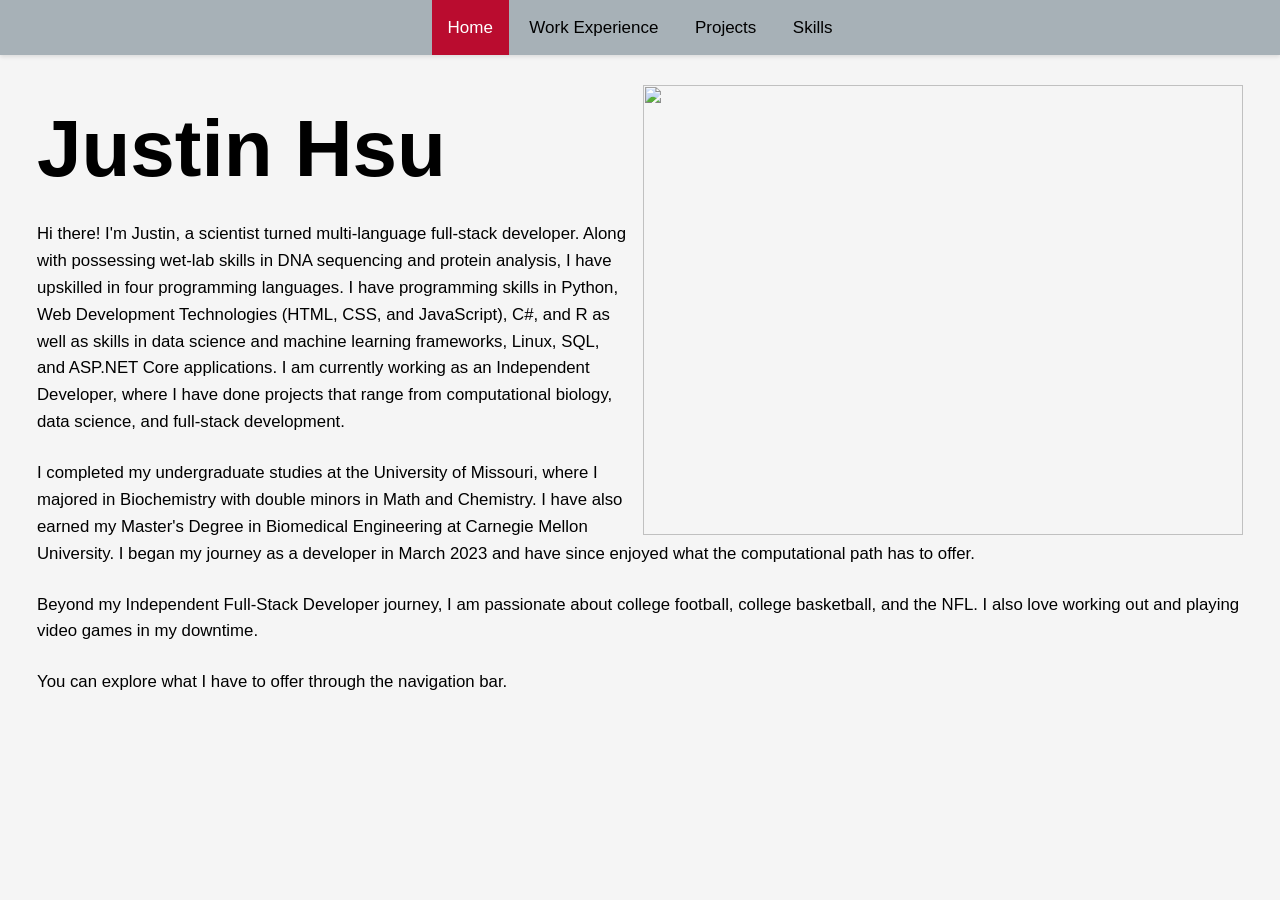
==== index.html @ 166c441d "update the final paragraph in the index page of portfolio" ====
<!doctype html>
<html lang="en">
  <head>
    <meta charset="UTF-8" />
    <meta name="viewport" content="width=device-width, initial-scale=1.0" />
    <title>Justin Hsu</title>
  </head>
  <body>
    <div id="navbar-holder"></div>
    <article>
      <img
        class="profile-image float-right"
        src="images/IMG_20250315_150551.jpg"
        width="600"
        height="450"
      />
      <h1>Justin Hsu</h1>
      <p>
        Hi there! I'm Justin, a scientist turned multi-language full-stack
        developer. Along with possessing wet-lab skills in DNA sequencing and
        protein analysis, I have upskilled in four programming languages. I have
        programming skills in Python, Web Development Technologies (HTML, CSS,
        and JavaScript), C#, and R as well as skills in data science and machine
        learning frameworks, Linux, SQL, and ASP.NET Core applications. I am
        currently working as an Independent Developer, where I have done
        projects that range from computational biology, data science, and
        full-stack development.
      </p>
      <p>
        I completed my undergraduate studies at the University of Missouri,
        where I majored in Biochemistry with double minors in Math and
        Chemistry. I have also earned my Master's Degree in Biomedical
        Engineering at Carnegie Mellon University. I began my journey as a
        developer in March 2023 and have since enjoyed what the computational
        path has to offer.
      </p>
      <p>
        Beyond my Independent Full-Stack Developer journey, I am passionate
        about college football, college basketball, and the NFL. I also love
        working out and playing video games in my downtime.
      </p>
      <p>You can explore what I have to offer through the navigation bar.</p>
    </article>
    <script src="script/app.js"></script>
  </body>
</html>
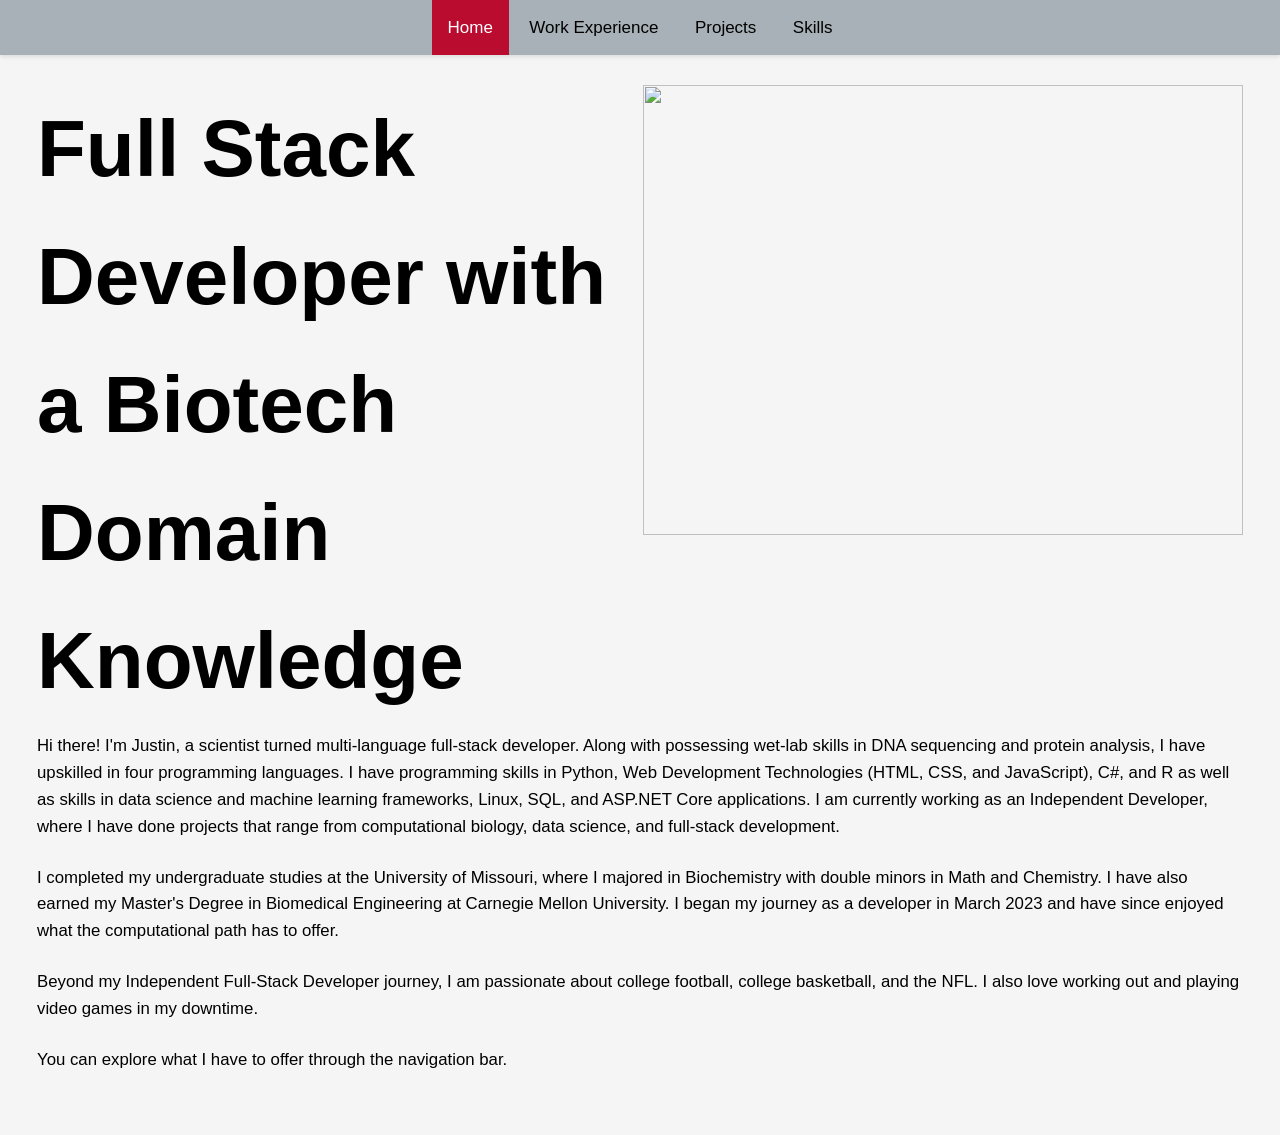
==== commit 238305ee: "change h1 header in homepage to describe my background in one title"" ====
--- a/index.html
+++ b/index.html
@@ -14,7 +14,7 @@
         width="600"
         height="450"
       />
-      <h1>Justin Hsu</h1>
+      <h1>Full Stack Developer with a Biotech Domain Knowledge</h1>
       <p>
         Hi there! I'm Justin, a scientist turned multi-language full-stack
         developer. Along with possessing wet-lab skills in DNA sequencing and
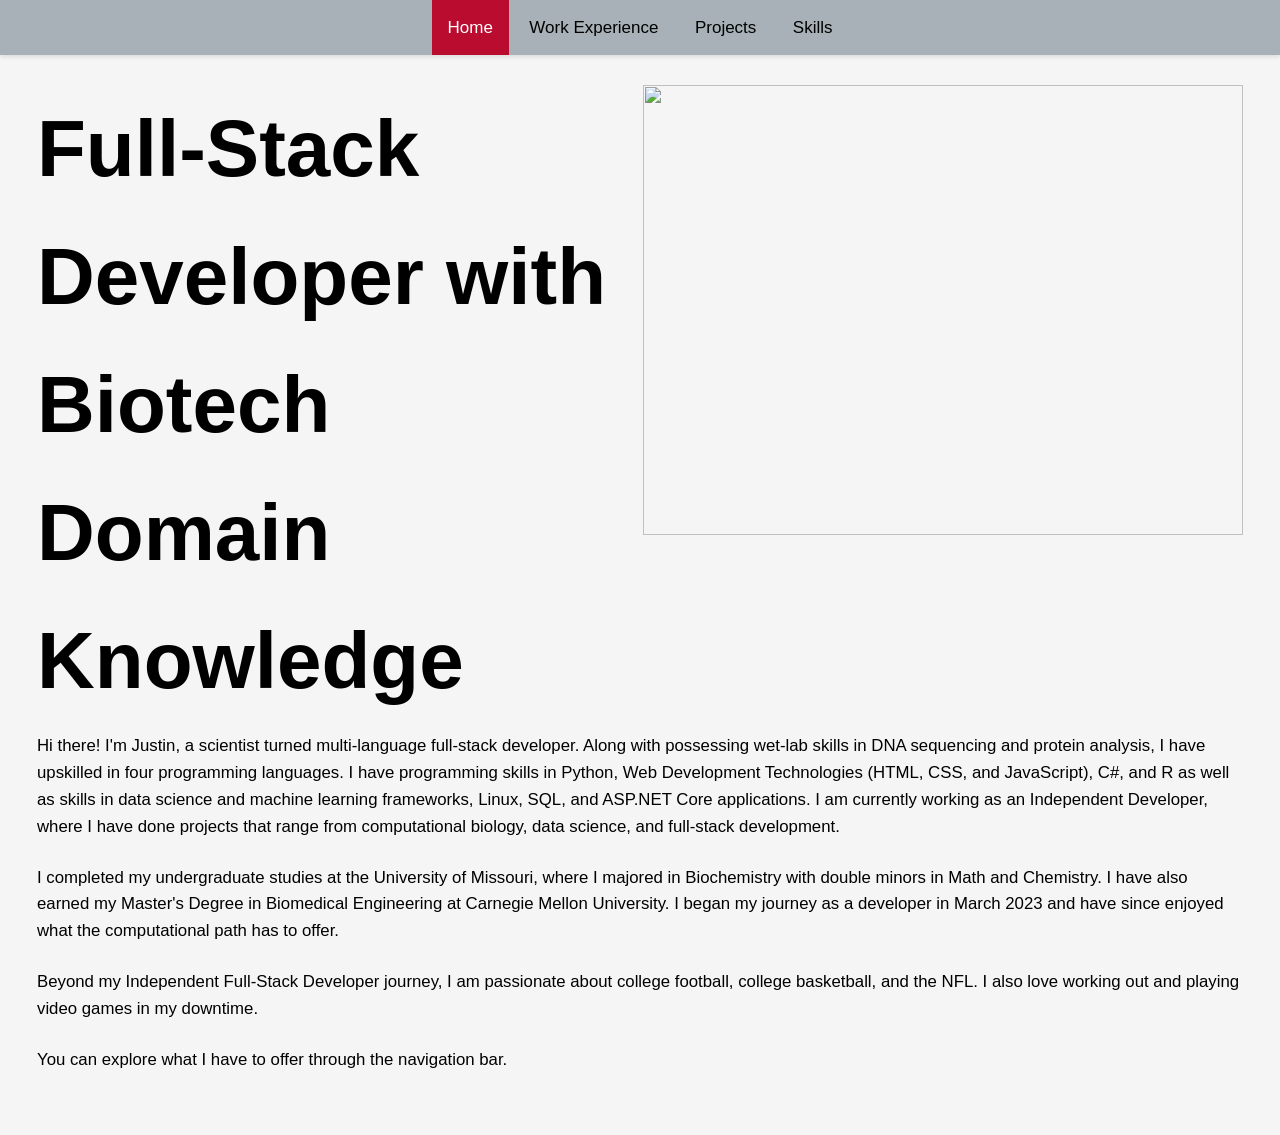
==== commit c814b32a: "update the header in home page as well as the project descriptions" ====
--- a/index.html
+++ b/index.html
@@ -14,7 +14,7 @@
         width="600"
         height="450"
       />
-      <h1>Full Stack Developer with a Biotech Domain Knowledge</h1>
+      <h1>Full-Stack Developer with Biotech Domain Knowledge</h1>
       <p>
         Hi there! I'm Justin, a scientist turned multi-language full-stack
         developer. Along with possessing wet-lab skills in DNA sequencing and
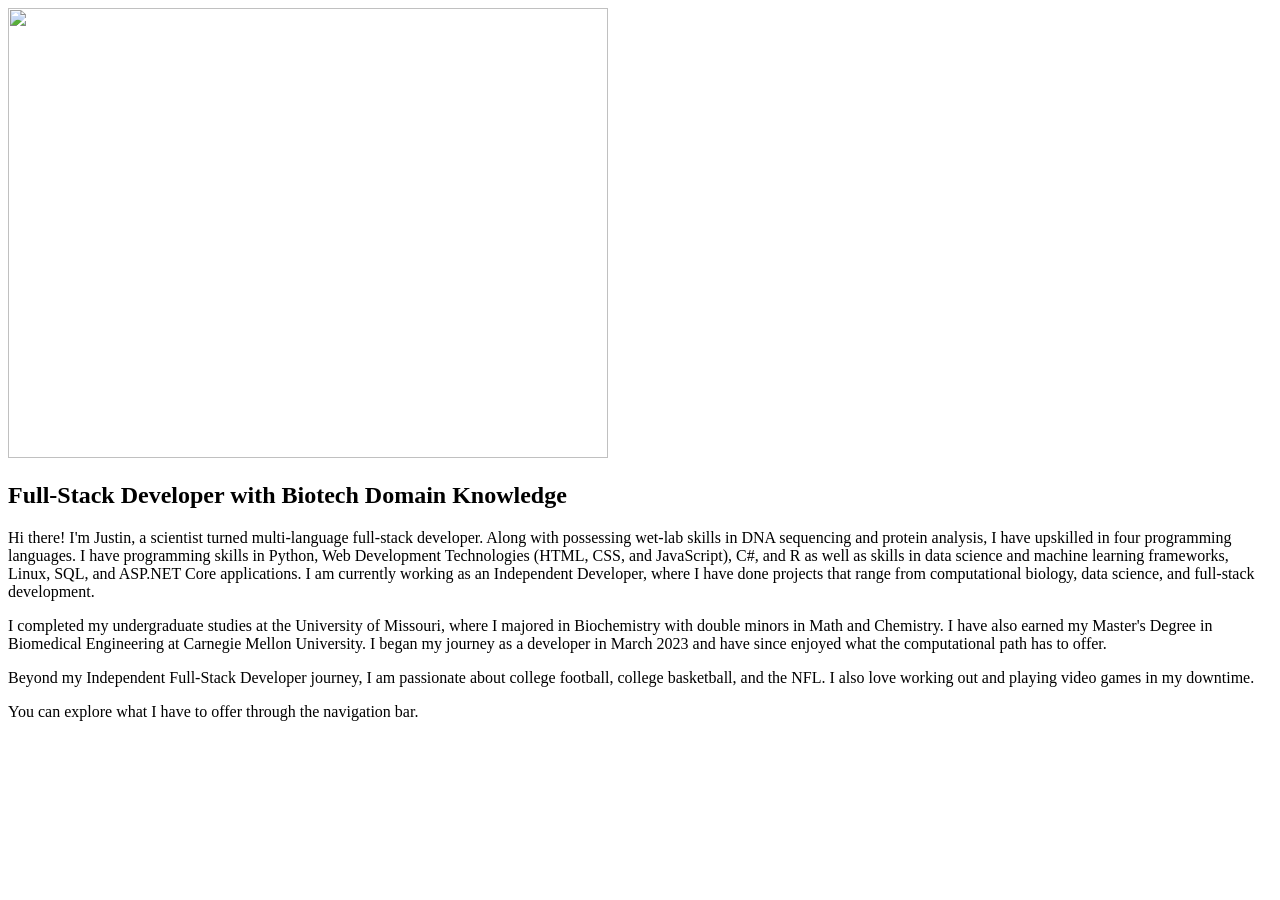
==== commit 65930ddd: "add the script tag that uses the jquery source code" ====
--- a/index.html
+++ b/index.html
@@ -41,6 +41,7 @@
       </p>
       <p>You can explore what I have to offer through the navigation bar.</p>
     </article>
+    <script src="https://code.jquery.com/jquery-4.0.0.min.js"></script>
     <script src="script/app.js"></script>
   </body>
 </html>
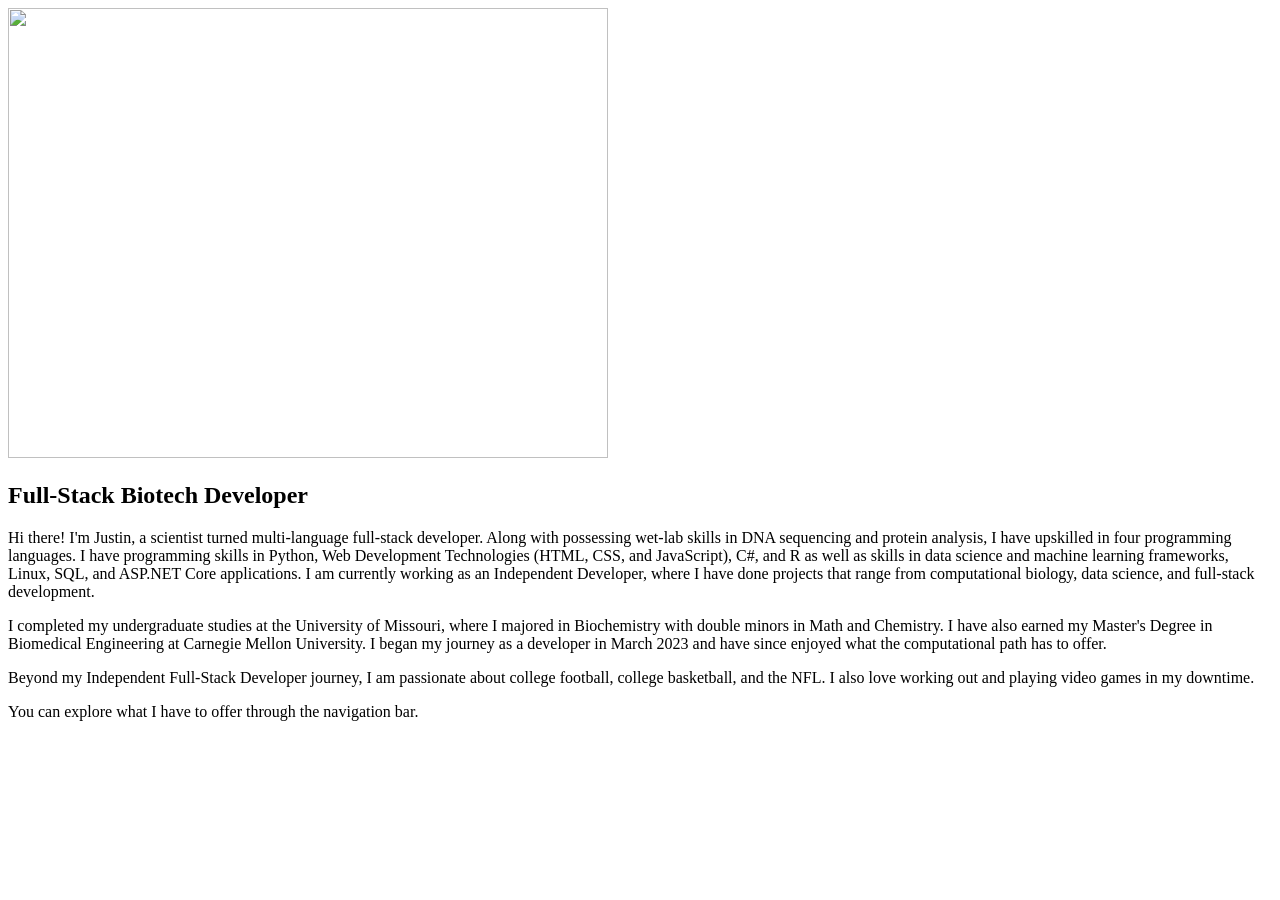
==== commit 85c36239: "update the h1 title in portfolio" ====
--- a/index.html
+++ b/index.html
@@ -14,7 +14,7 @@
         width="600"
         height="450"
       />
-      <h1>Full-Stack Developer with Biotech Domain Knowledge</h1>
+      <h1>Full-Stack Biotech Developer</h1>
       <p>
         Hi there! I'm Justin, a scientist turned multi-language full-stack
         developer. Along with possessing wet-lab skills in DNA sequencing and
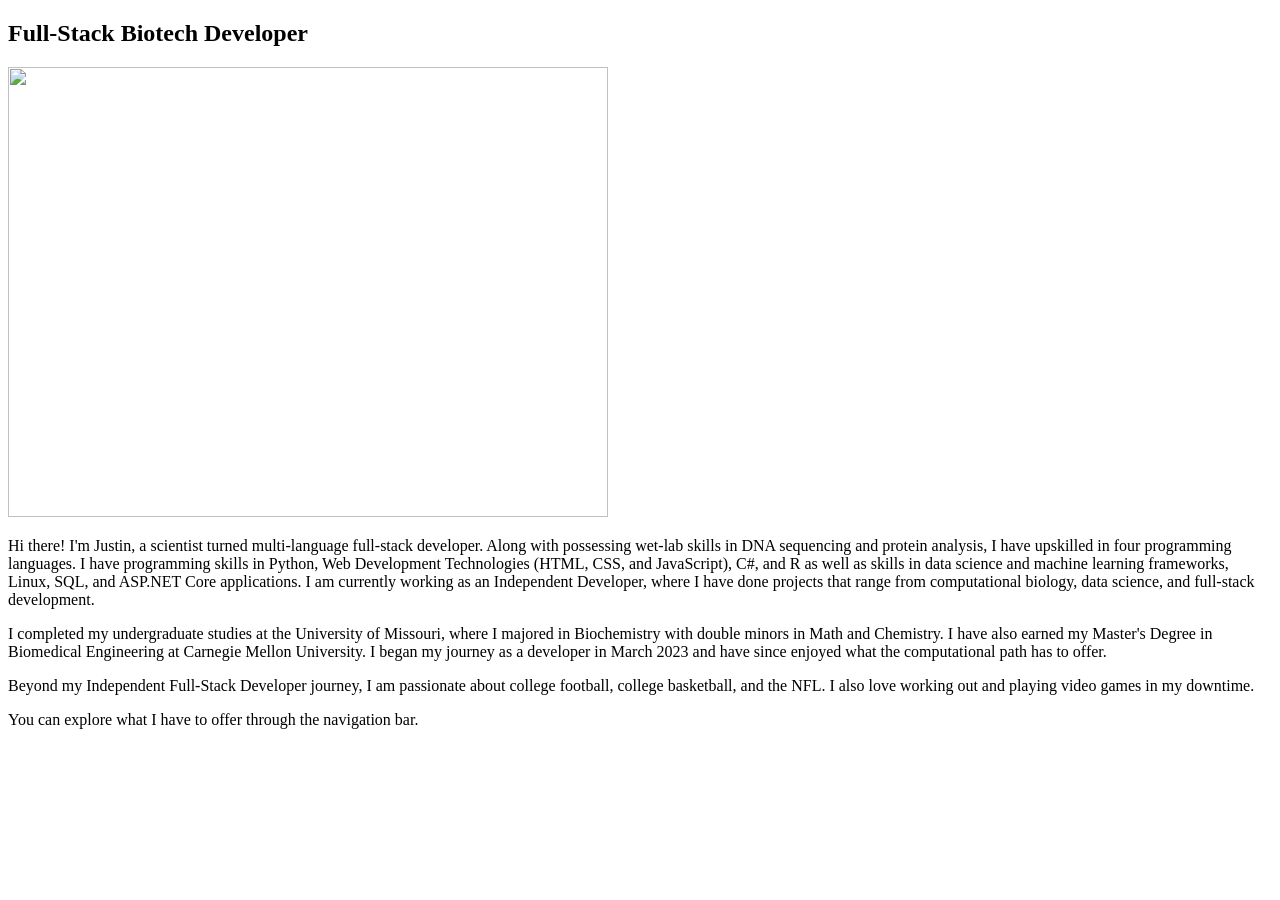
==== commit 25874023: "move image below the h1 header" ====
--- a/index.html
+++ b/index.html
@@ -8,13 +8,13 @@
   <body>
     <div id="navbar-holder"></div>
     <article>
+      <h1>Full-Stack Biotech Developer</h1>
       <img
         class="profile-image float-right"
         src="images/IMG_20250315_150551.jpg"
         width="600"
         height="450"
       />
-      <h1>Full-Stack Biotech Developer</h1>
       <p>
         Hi there! I'm Justin, a scientist turned multi-language full-stack
         developer. Along with possessing wet-lab skills in DNA sequencing and
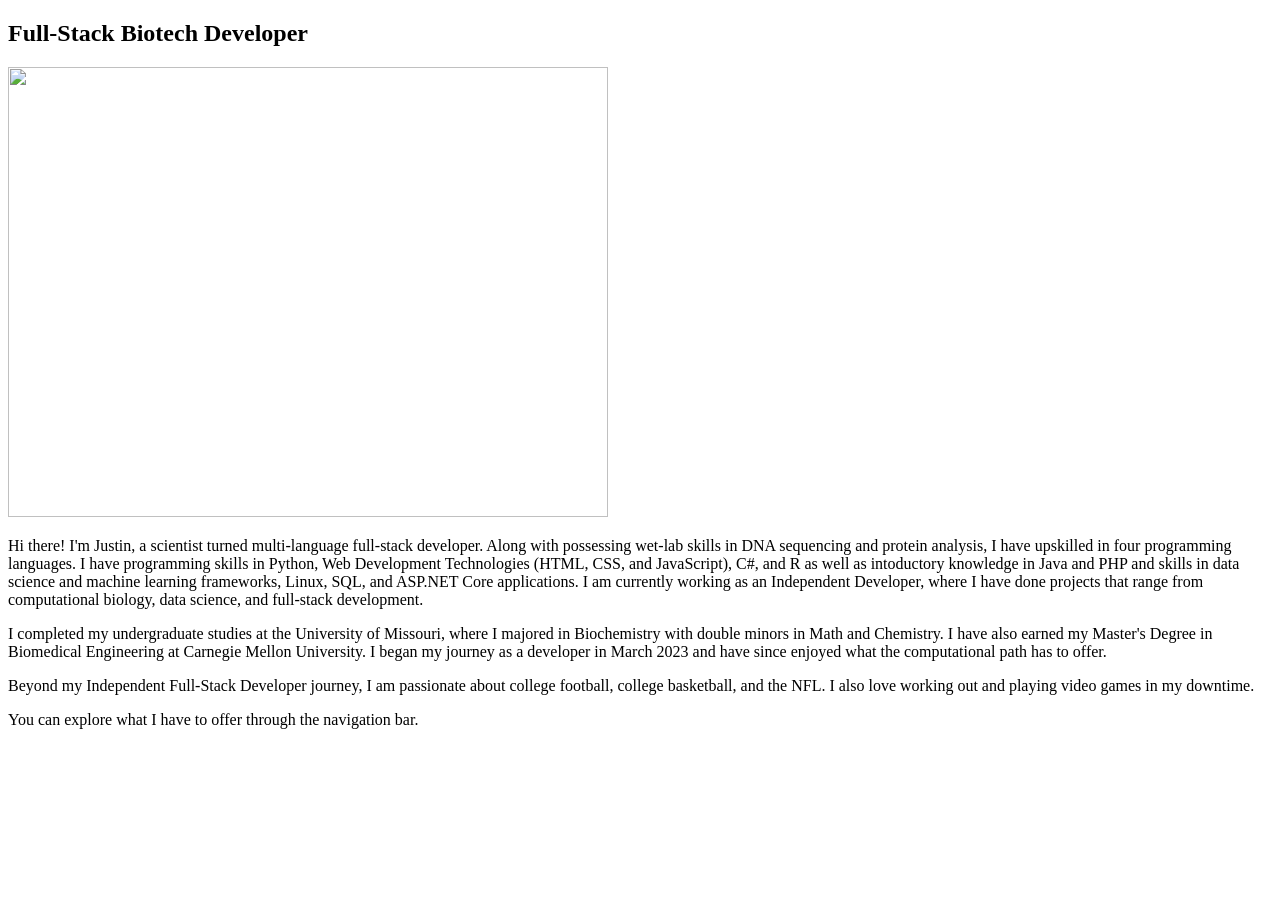
==== commit 345e7ef0: "update the home page to include introductory Java and PHP" ====
--- a/index.html
+++ b/index.html
@@ -20,11 +20,11 @@
         developer. Along with possessing wet-lab skills in DNA sequencing and
         protein analysis, I have upskilled in four programming languages. I have
         programming skills in Python, Web Development Technologies (HTML, CSS,
-        and JavaScript), C#, and R as well as skills in data science and machine
-        learning frameworks, Linux, SQL, and ASP.NET Core applications. I am
-        currently working as an Independent Developer, where I have done
-        projects that range from computational biology, data science, and
-        full-stack development.
+        and JavaScript), C#, and R as well as intoductory knowledge in Java and
+        PHP and skills in data science and machine learning frameworks, Linux,
+        SQL, and ASP.NET Core applications. I am currently working as an
+        Independent Developer, where I have done projects that range from
+        computational biology, data science, and full-stack development.
       </p>
       <p>
         I completed my undergraduate studies at the University of Missouri,
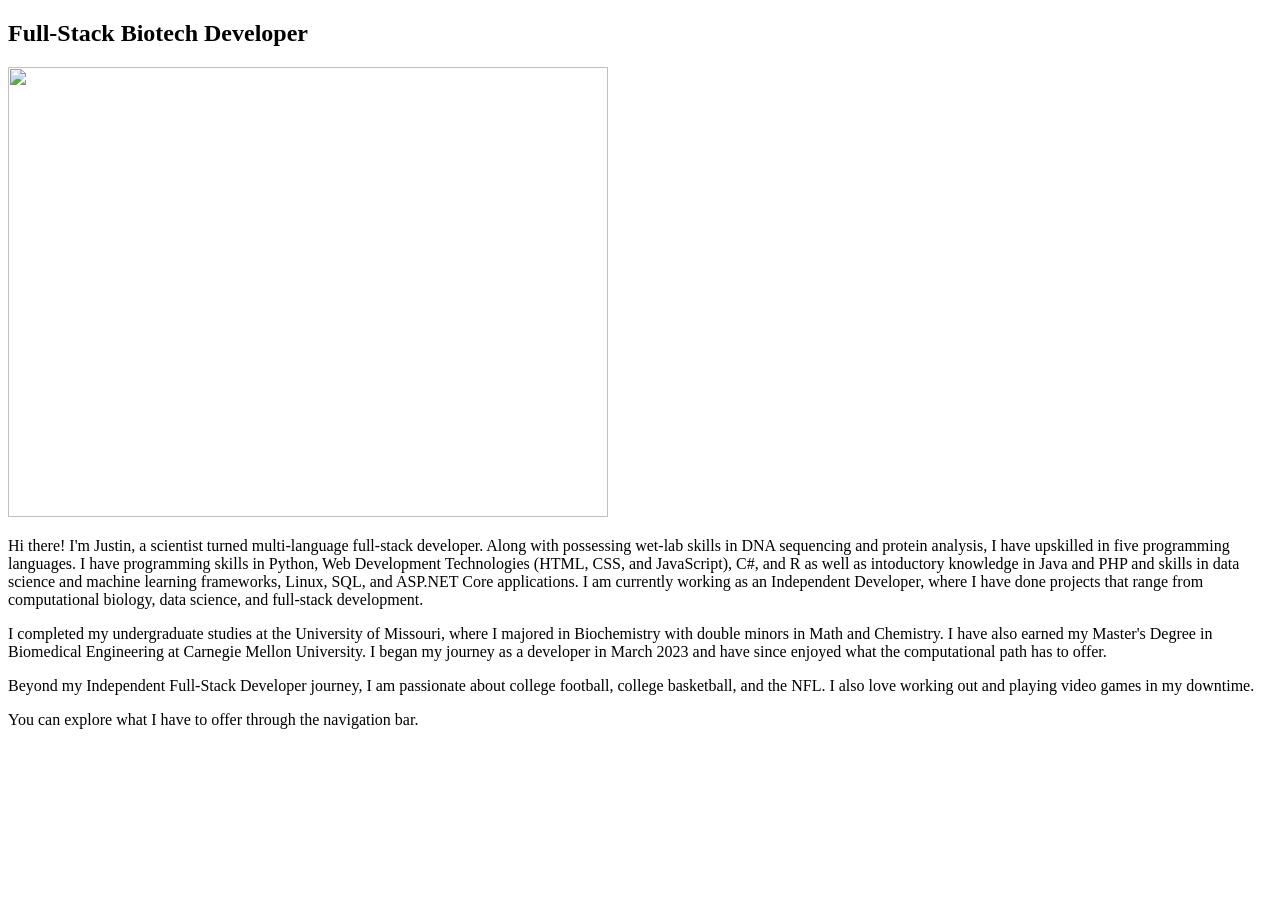
==== commit f1edf71d: "update the home page" ====
--- a/index.html
+++ b/index.html
@@ -18,7 +18,7 @@
       <p>
         Hi there! I'm Justin, a scientist turned multi-language full-stack
         developer. Along with possessing wet-lab skills in DNA sequencing and
-        protein analysis, I have upskilled in four programming languages. I have
+        protein analysis, I have upskilled in five programming languages. I have
         programming skills in Python, Web Development Technologies (HTML, CSS,
         and JavaScript), C#, and R as well as intoductory knowledge in Java and
         PHP and skills in data science and machine learning frameworks, Linux,
